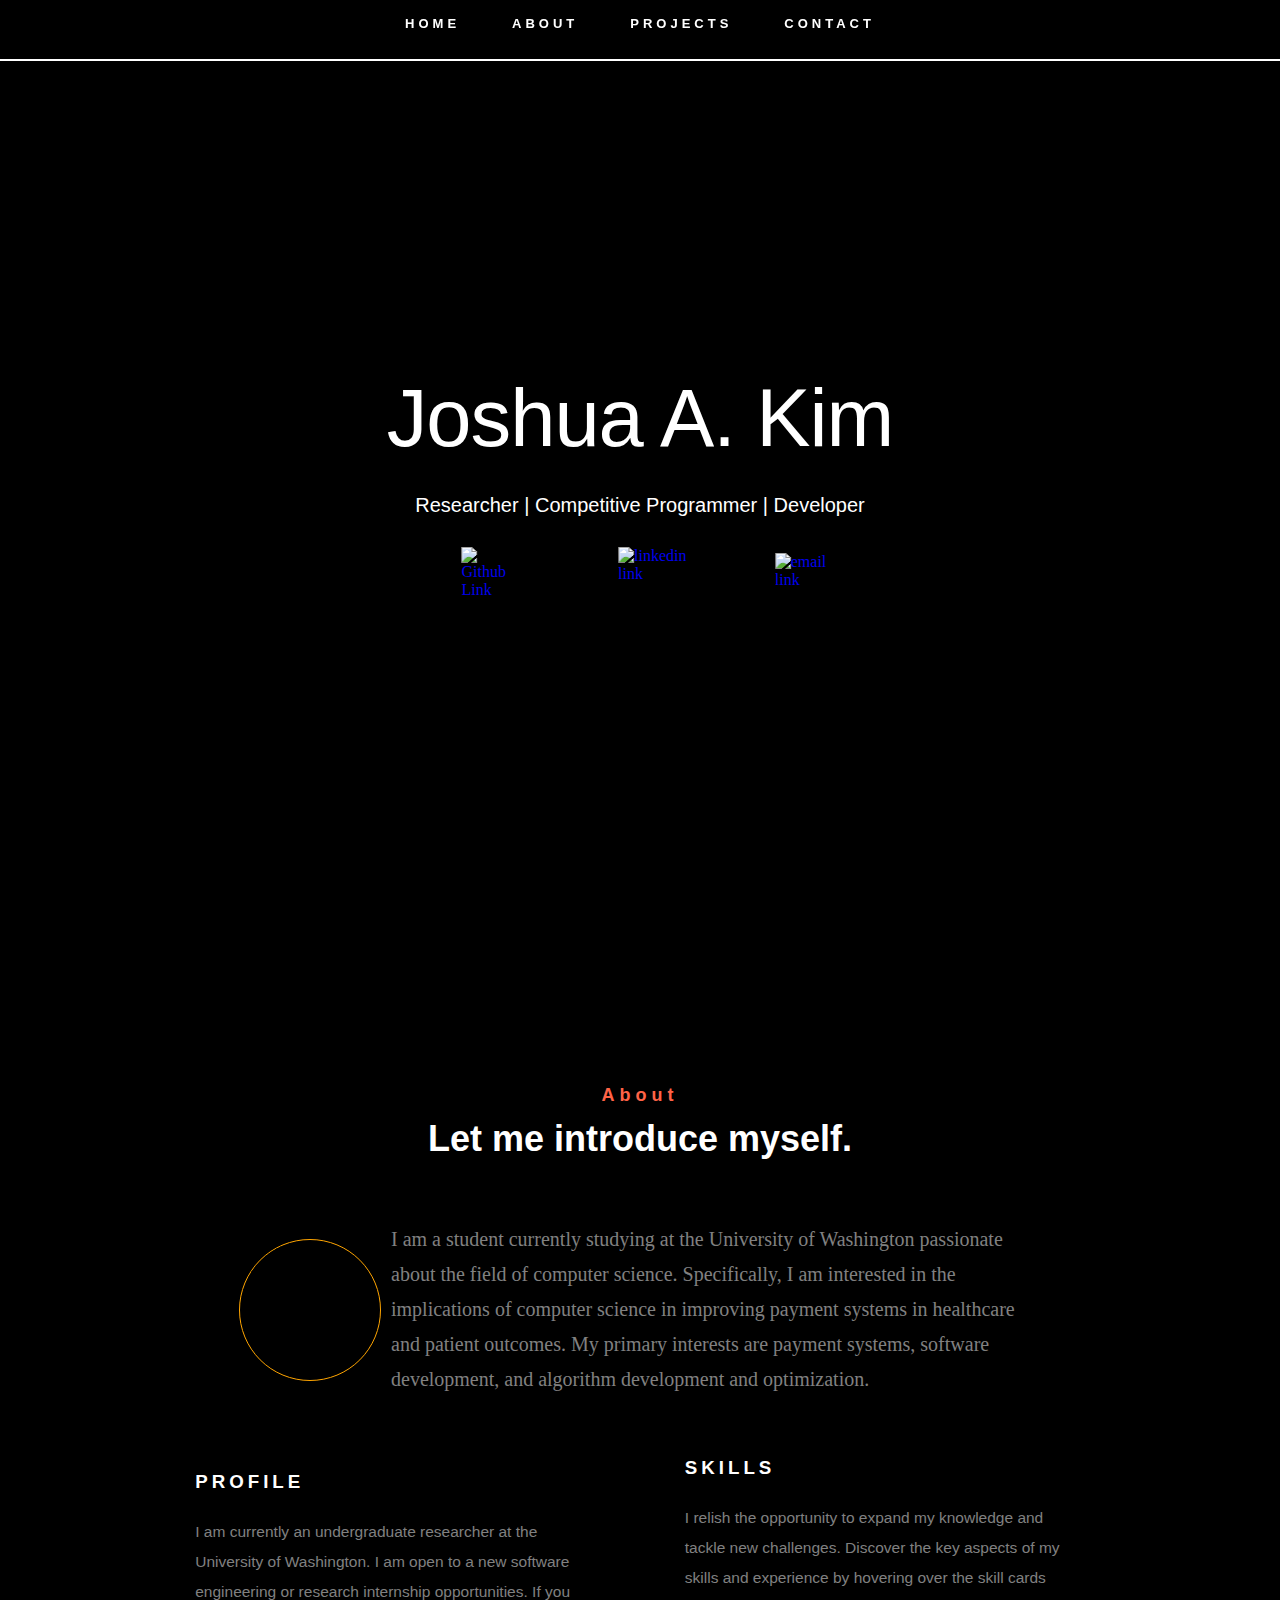
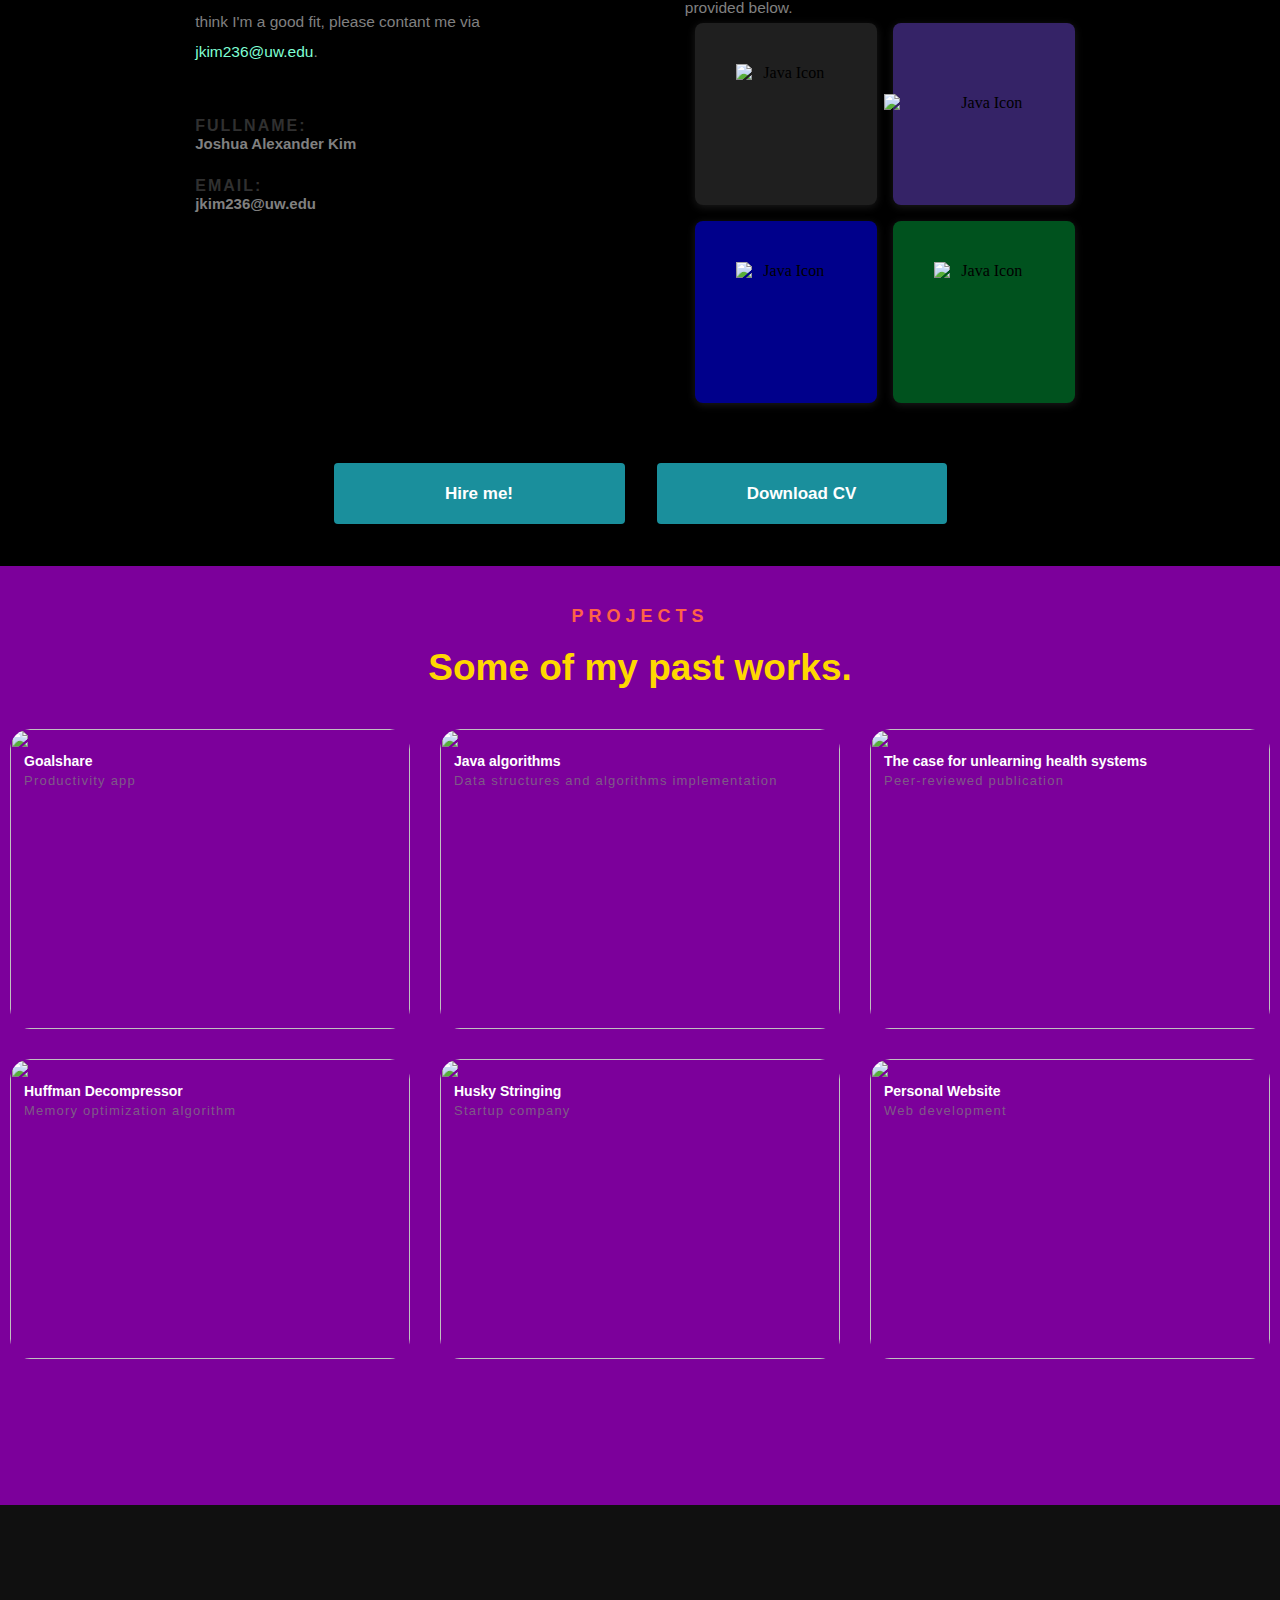
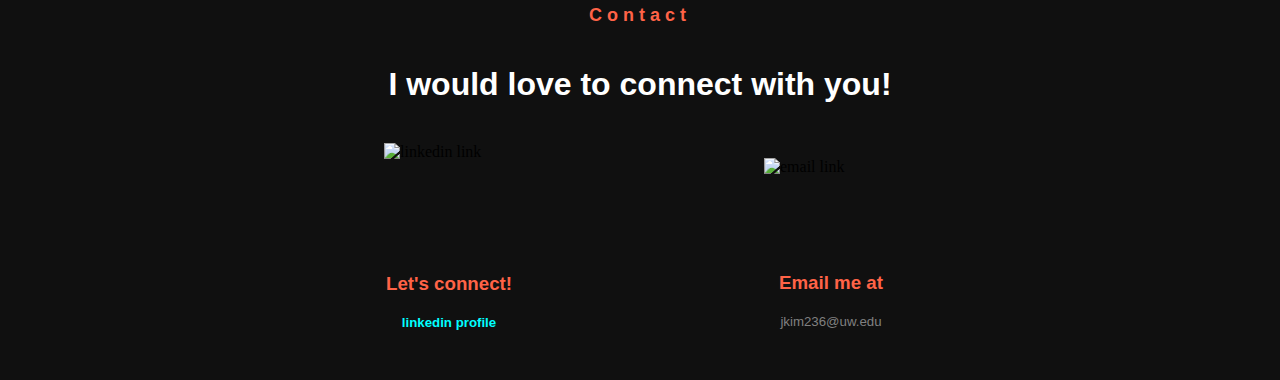
==== index.html @ 21c471ff "j" ====
<!DOCTYPE html>
<html lang="en">
    <head>
        <meta charset="UTF-8">
        <meta http-equiv="X-UA-Compatible" content="IE=edge">
        <meta name="viewport" content="width=device-width, initial-scale=1.0">
        <title>Joshua Kim Computer Science</title>
        <link rel="stylesheet" href="JoshuaKimStylesheet.css">
        <link rel="icon" href="https://github.com/jkim236/joshua_kim_website/blob/Josh_Kim_Website/CSicon.jpeg">
    </head>
    <body>
        <div class="scroller fade" id="thing">
            <button onclick="scrollToTarget()" class="noBackground">
                <h1 class="toggleWhite scrollButton spaced4px">HOME</h1>
            </button>
            <button onclick="scrollToTarget2()" class="noBackground">
                <h1 class="toggleWhite scrollButton spaced4px">ABOUT</h1>
            </button>
            <button onclick="scrollToTarget3()" class="noBackground">
                <h1 class="toggleWhite scrollButton spaced4px">PROJECTS</h1>
            </button>
            <button onclick="scrollToTarget4()" class="noBackground">
                <h1 class="toggleWhite scrollButton spaced4px">CONTACT</h1>
            </button>
            <hr class="white-line">
        </div>
        <header class="box" id="id1">
            <div class="temp_name">
                <h1 id="name">Joshua A. Kim</h1>
                <h3 class="centered white arialFont size">
                <span>Researcher </span>
                |
                <span>Competitive Programmer</span>
                |
                <span>Developer</span>
                </h3>
                <div class="aligned_links">
                    <a href="https://github.com/jkim236">
                        <img id="link" src="github_logo.png" alt="Github Link">
                        <img id="link2" src="github_logo_hovered.png" alt="Github Link Hovered">
                    </a>
                    <a href="https://www.linkedin.com/in/joshua-kim-aa0a30244/">
                        <img id="LiLink" src="linkedin_logo.png" alt="linkedin link">
                        <img id="LiLink2" src="linkedin_logo_hovered.png" alt="Github Link Hovered">
                    </a>
                    <a href="mailto:jkim236@uw.edu">
                        <img id="MailLink" src="mail_logo.png" alt="email link">
                        <img id="MailLink2" src="mail_logo_hovered.png" alt="Github Link Hovered">
                    </a>
                </div>
            </div>
        </header>
        <div class="section2">
            <div class="aboutMe" id="scrollToMe">
                <h2 class="centered paddingTop aboutText tomato letterspacing5px">
                    About
                </h2>
                <h1 class="centered paddingTop2 introductionText">Let me introduce myself.</h1>
                <div class="sidewavey">
                    <img class="circular-image" src="self_portrait.png" alt="Your image description">
                    <h6 class="centered gray timesNewRomans width650">
                        I am a student currently studying at the University of Washington passionate about the field of computer science. 
                        Specifically, I am interested in the implications of computer science 
                        in improving payment systems in healthcare and patient outcomes.
                        My primary interests are payment systems, software development,
                        and algorithm development and optimization.
                    </h6>
                </div>
                <div class="profile_skills">
                    <div class="profile">
                        <h3 class="white openSans spaced4px centeredIf">PROFILE</h3>
                        <p class="gray spaced strong-padding flexyWidth arialFont centeredIf">I am currently an undergraduate researcher at the University of Washington. 
                            I am open to a new software engineering or research internship opportunities. 
                            If you think I'm a good fit, please contant me via <a class="mailto-link" href="mailto:jkim236@uw.edu">jkim236@uw.edu</a>.</p>
                        <ul class="info-list flexyWidth leftpadding5">
                           <li class="super-strong-padding">
                              <strong class="strong">FULLNAME:</strong>
                           </li>
                           <li>
                                <span class="liElement">Joshua Alexander Kim</span>
                           </li>
                           <li class="strong-padding">
                              <strong class="strong">EMAIL:</strong>
                           </li>
                           <li>
                                <span class="liElement">jkim236@uw.edu</span>
                           </li>
                        </ul> 
                     </div>
                     <div class="skills centeredIf">
                        <h3 class="white openSans spaced4px centeredIf">SKILLS</h3>
                        <h3 class="gray spaced strong-padding arialFont centeredIf">
                            I relish the opportunity to expand my knowledge and tackle new challenges. 
                            Discover the key aspects of my skills and experience by hovering over the skill cards provided below.
                        </h3>
                        <div class="skill-container">
                            <div class="skill-card">
                              <div class="skill-icon">
                                <img src="java_logo.png" alt="Java Icon">
                              </div>
                              <div class="skill-description">
                                Extensive Java programming expertise, with experience in object-oriented projects and implementation of complex algorithms.
                            </div>
                            </div>
                            <div class="skill-card2">
                              <div class="skill-icon2">
                                <img src="uw_medicine_logo.png" alt="Java Icon">
                              </div>
                              <div class="skill-description">
                                 Under the guidance of UW Medicine alumni and professors, gained experience in research publication and presentation.
                            </div>
                        </div>
                        <div class="skill-container">
                            <div class="skill-card3">
                              <div class="skill-icon">
                                <img src="appstore_logo.png" alt="Java Icon">
                              </div>
                              <div class="skill-description">
                                Extensive experience in app development. Proficient in using SwiftUI, and utilizing databases to store data.
                            </div>
                            </div>
                            <div class="skill-card4">
                              <div class="skill-icon">
                                <img src="R_logo.png" alt="Java Icon">
                              </div>
                              <div class="skill-description">
                                 Experience coding in R for data analysis and manipulation with large datasets. Findings led to abstracts
                                 to be presented at academyhealth <a class="changeColor" href="https://academyhealth.org/ARM" target="_blank">Annual Research Meeting</a>
                            </div>
                        </div>
                     </div>
                </div>
            </div>
            <div class="flexRow">
                <button onclick="scrollToTarget4()" class="hire-me">
                    <p class="white openSans centered thing rightpadding"> Hire me!</p>
                </button>
                <a href="https://jkim236.github.io/resume/JoshuaKimResume.pdf" class="download-cv-btn" target="_blank">
                    <p class="white openSans centered thing leftpadding5"> Download CV</p>
                </a>
            </div>
        </div>
        <div class="section3" id="projects">
            <h1 class="centered aboutText tomato letterspacing5px">PROJECTS</h1>
            <h1 class="centered paddingTop3 aboutText text-size43">Some of my past works.</h1>
            <div class="container">
                <a href="https://github.com/jkim236/Goalshare-tree2" class="no-underline">
                    <div class="projectContainer">
                        <h1 class="text-padding">Goalshare</h1>
                        <h3 class="text-padding2">Productivity app</h3>
                        <img src="Goalshare_logo.png" class="tempy">
                        <img src="plus_icon.png" class="plus">
                    </div>
                </a>
                <a href="https://github.com/jkim236/CP-Practice-projects" class="no-underline">
                    <div class="projectContainer2">
                        <h1 class="text-padding">Java algorithms</h1>
                        <h1 class="text-padding2">Data structures and algorithms implementation</h1>
                        <img src="graph_logo.jpeg" class="tempy">
                        <img src="plus_icon.png" class="plus">
                    </div>
                </a>
                <a href="https://www.sciencedirect.com/science/article/pii/S2213076422000501?dgcid=author" class="no-underline">
                    <div class="projectContainer2">
                        <h1 class="text-padding">The case for unlearning health systems</h1>
                        <h1 class="text-padding2">Peer-reviewed publication</h1>
                        <img src="healthcare_icon.png" class="tempy">
                        <img src="plus_icon.png" class="plus">
                    </div>
                </a>
                <a href="https://github.com/jkim236/Huffman/tree/main/Huffman" class="no-underline">
                    <div class="projectContainer2">
                        <h1 class="text-padding">Huffman Decompressor</h1>
                        <h1 class="text-padding2">Memory optimization algorithm</h1>
                        <img src="huffman_icon.png" class="tempy">
                        <img src="plus_icon.png" class="plus">
                    </div>
                </a>
                <a href="https://www.instagram.com/huskystringing/" class="no-underline">
                    <div class="projectContainer2">
                        <h1 class="text-padding">Husky Stringing</h1>
                        <h1 class="text-padding2">Startup company</h1>
                        <img src="husky_stringing_icon.png" class="tempy">
                        <img src="plus_icon.png" class="plus">
                    </div>
                </a>
                <a href="https://github.com/jkim236/joshua_kim_website" class="no-underline">
                    <div class="projectContainer2">
                        <h1 class="text-padding">Personal Website</h1>
                        <h1 class="text-padding2">Web development</h1>
                        <img src="website_page.png" class="tempy">
                        <img src="plus_icon.png" class="plus">
                    </div>
                </a>
            </div>
        </div>
        <div class="section4" id="sec4">
            <h1 class="aboutText tomato letterspacing5px self-align-center paddingTop5">Contact</h1>
            <h1 class="centered paddingTop2 connect-text">I would love to connect with you!</h1>
            <div class="contact-container">
                <div class="contactbox1">
                    <img id="LiLink3" src="linkedin_logo.png" alt="linkedin link">
                    <h3 class="contact-text">Let's connect!</h3>
                    <a href="https://www.linkedin.com/in/joshua-kim-aa0a30244/" class="no-underline">
                        <h5 class="arial changeColor2 margin-top">linkedin profile</h5>
                    </a>
                </div>
                <div class="contactbox2">
                    <img id="MailLink3" src="mail_logo.png" alt="email link">
                    <h3 class="contact-text">Email me at</h3>
                    <h5 class="arial gray lesser-font-weight margin-top">jkim236@uw.edu</h5>
                </div>
            </div>
        </div>
        <script src="websiteJS.js"></script>

    </body>
</html>
---- JoshuaKimStylesheet.css ----
html {
  background-color: black;
}

body, h1, h2, h3, h4, h5, h6, p {
    margin: 0;
    padding: 0;
}
body {
  overflow-x: hidden;
  overflow-y: auto;
}
.box {
    display: flex;
    background-image: url("background6.jpeg");
    background-size: cover;
    background-position: center;
    width: 100%;
    height: 100vh;
    padding-top: 35px;
    justify-content: center;
    align-items: center;
    flex-direction: column;
    z-index: 9999;
}
@media (max-height: 400px) {
    .box {
      padding-top: 35px; 
    }
  }
#name {
    text-align: center;
    color: white;
    font: 81.3px/1.1em 'opensans-bold', sans-serif;
    letter-spacing: -1px;
    margin: 0 auto 12px auto;
    padding: 20px;
    align-self: center;
}
#link, #LiLink, #MailLink {
    padding-top: 30px;
    opacity: 1;
    transition: opacity 0.3s;
}
#link2, #LiLink2, #MailLink2 {
  padding-top: 30px;
  opacity: 0;
  transition: opacity 0.3s;
}
#link, #link2 {
  position: absolute;
    width: 50px;
    height: 50px;
}
#LiLink, #LiLink2 {
  position: absolute;
    width: 70px;
    height: 70px;
}
#MailLink, #MailLink2 {
  position: absolute;
    width: 67px;
    height: 57px;
    margin-top: 6px;
}
#link:hover, #LiLink:hover, #MailLink:hover {
    opacity: 0;
}
#link2:hover, #LiLink2:hover, #MailLink2:hover {
  opacity: 1;
}
.centered {
    text-align: center;
}
.white {
    color: white;
}
.spaced4px {
    letter-spacing: 4px;
}
.openSans {
    font-family: 'opensans-bold', sans-serif;
}
.aligned_links {
  position: relative;
    display: flex;
    flex-wrap: wrap;
    width: 100%;
    justify-content: space-evenly;
    align-items: center;
    gap: 40px;
    margin: 0 auto;
    align-self: center;
    transform: translateX(-4%);
    background-size: cover;
}
.scroller {
    position: fixed;
    z-index: 10000; 
    display: flex;
    justify-content: center;
    text-align: center;
    flex-wrap: wrap;
    width: 100%;
    padding-top: 15px;
    position: fixed;
    color: white;
    background-size: cover;
    gap: 40px
}
.fade {
    opacity: 1;
    transition: opacity 0.25s;
}
.fade-out {
    opacity: 0;
}
.temp_name {
    margin:0 auto;
    padding:0 auto;
    transform: translateY(-50px);
}
.section {
    font-size: 24px;
    font-family: 'Open Sans', sans-serif;
}
.section2 {
    background-color: black;
}
.paddingTop {
    padding-top: 80px;
}
.tomato {
    color: tomato;
}
.letterspacing5px {
    letter-spacing: 5px;
}
.paddingTop2 {
    padding-top: 0px;
}
.paddingTop3 {
    padding-top: 63px;
}
.aboutText {
    font-size: 18px;
    font-family: 'Open Sans', sans-serif;
}
.introductionText {
    color: white;
    font-size: 36px;
    font-family: 'Open Sans', sans-serif;
}
.gray {
    color: gray;
}
.aboutMe {
    display: flex;
    flex-direction: column;
    align-items: center;
    justify-content: center;
    width: 100%;
    height: 100%;
    margin: 0 auto;
    padding-top: 70px;
    gap: 12px;
}
.circular-image {
    width: 140px;
    height: 140px;
    border-radius: 50%;
    border: 1px solid orange;
}
.sidewavey {
    display: flex;
    flex-wrap: wrap;
    padding-top: 50px;
    justify-content: center;
    align-items: center;
    width: 100%;
}
.profile {
    align-self: center;
    display: flex;
    flex-wrap: wrap;
    max-width: 400px;
    margin-top: -8.4%;
}
.strong {
    color: #303030;
    font-family: 'Arial', sans-serif;
    letter-spacing: 2px;
}
.timesNewRomans {
    font-size: 20px;
    font-weight: 100;
    font-family: 'Times New Roman', Times, sans-serif;
}
ul {
    list-style-type: none;
    margin: 0;
    padding: 0;
}
.liElement {
    color: gray;
    font-size: 15px;
    font-weight: 900;
    font-family: 'Arial', sans-serif;
}
.spaced {
    line-height: 30px;
}
.width650 {
    width: 650px;
    line-height: 35px;
    text-align: left;
    padding-left: 10px;
}
.strong-padding {
    padding-top: 24px;
}
.super-strong-padding {
    padding-top: 50px;
}
.mailto-link {
    color:aquamarine;
    text-decoration: none;
    transition: color 0.25s;
}
.mailto-link:hover {
    color: #303030;
}
.profile_skills {
    padding-top: 10px;
    display: flex;
    flex-wrap: wrap;
    flex-direction: row;
    justify-content: center;
    width: 100%;
}
.skills {
    position: relative;
    display: flex;
    flex-wrap: wrap;
    flex-direction: column;
    max-width: 400px;
    padding-left: 7%;
    margin-top: 3%;
}
@media(max-width: 968px) {
    .profile_skills {
        flex-direction: column;
    }
    .profile {
        align-self: center;
        flex-direction: column;
        max-width: 100%;
        width: 100%;
    }
    .skills {
        padding-top: 20px;
        max-width: 100%;
        width: 90%;
        padding-left: 0;
    }
    .centeredIf {
        align-self: center;
    }
    .flexyWidth {
        max-width: 90%;
    }
    .leftpadding5 {
        padding-left: 5%;
      }
}
.arialFont {
    font-family: 'Arial', sans-serif;
    font-size: 15.5px;
    font-weight: 100;
}
.skill-container {
    display: flex;
    flex-wrap: wrap;
    flex-direction: row;
    justify-content: center;
    gap: 16px;
  }
  .skill-card, .skill-card2, .skill-card3, .skill-card4 {
    position: relative;
    border-radius: 8px;
    padding: 16px;
    width: 150px;
    height: 150px;
    box-shadow: 0 2px 8px rgba(255, 255, 255, 0.1);
    text-align: center;
  }
  
  .skill-card {
    background-color: #1f1f1f;
  }
  
  .skill-card2 {
    background-color: #352367;
  }
  .skill-card3 {
    background-color: darkblue;
  }
  .skill-card4 {
    background-color: rgb(0, 82, 30);
  }
  .skill-icon img {
    width: 100px;
    height: 100px;
    transition: opacity 0.5s;
    position: absolute;
    top: 50%; 
    left: 50%; 
    transform: translate(-50%, -50%); 
  }
  .skill-icon2 img {
    position: absolute;
    width: 200px;
    height: 40px;
    transition: opacity 0.15s;
    top: 50%; 
    left: 50%; 
    transform: translate(-50%, -50%); 
  }
  
  .skill-title {
    font-size: 24px;
    margin: 8px 0;
    color: #fff; 
  }
  
  .skill-description {
    position: absolute;
    width: 180px;
    font-size: 13.5px;
    font-family: Arial, Helvetica, sans-serif;
    color: #ccc; 
    transition: opacity 0.15s;
    opacity: 0;
    top: 50%; 
    left: 50%; 
    transform: translate(-50%, -50%); 
  }
  
  .skill-card:hover .skill-description {
    opacity: 1;
  }
  .skill-card2:hover .skill-description {
    opacity: 1;
  }
  .skill-card3:hover .skill-description {
    opacity: 1;
  }
  .skill-card4:hover .skill-description {
    opacity: 1;
  }
  .skill-card:hover .skill-icon {
    opacity: 0.1;
  }
  .skill-card2:hover .skill-icon2 {
    opacity: 0.1;
  }
  .skill-card3:hover .skill-icon {
    opacity: 0.1;
  }
  .skill-card4:hover .skill-icon {
    opacity: 0.1;
  }
  .skill-card:hover {
    border: 1px solid #ffffff;
    box-shadow: 0 4px 16px rgba(128, 0, 128, 0.4);
    background-color: #5a5a5a;
    transition: all 0.15s ease;
  }
    .skill-card2:hover {
    border: 1px solid #ffffff;
    box-shadow: 0 4px 16px rgba(128, 0, 128, 0.4);
    background-color: #4b3194;
    transition: all 0.15s ease;
  }
  .skill-card3:hover {
    border: 1px solid #ffffff;
    box-shadow: 0 4px 16px rgba(128, 0, 128, 0.4);
    background-color: #3900d6;
    transition: all 0.15s ease;
  }
  .skill-card4:hover {
    border: 1px solid #ffffff;
    box-shadow: 0 4px 16px rgba(128, 0, 128, 0.4);
    background-color: #017325;
    transition: all 0.15s ease;
  }
  .info-list {
    padding-bottom: 30px;
  }
  .download-cv-btn {
    display: flex;
    justify-content: center;
    align-items: center;
    text-align: center;
    height: 100%; 
    background-color: #1a8f9c;
    color: white;
    padding: 10px 20px;
    text-decoration: none;
    font-size: 24px;
    border-radius: 4px;
    width: 250px;
    height: 41px;
    transition: background-color 0.3s;
  }
  .download-cv-btn:hover {
    background-color: #414141;
    cursor: pointer;
  }
  .hire-me {
    display: flex;
    justify-content: center;
    align-items: center;
    text-align: center;
    background-color: #1a8f9c;
    border: none;
    color: white;
    padding: 10px 20px;
    text-decoration: none;
    font-size: 24px;
    border-radius: 4px;
    width: 291px;
    height: 61px;
    transition: background-color 0.3s;
  }
  .hire-me:hover {
    background-color: #414141;
    cursor: pointer;
  }
  .thing {
    font-weight: bold;
    font-size: 17px;
  }
  .flexRow {
    display: flex;
    flex-direction: row;
    flex-wrap: wrap;
    justify-content: center;
    width: 100%;
    gap: 32px;
    background-color: black;
    padding-bottom: 30px;
    padding-top: 60px;
    }
    .rightPadding {
        padding-right: 20px;
    }
  .size {
    font-size: 20px;
  }
  .noBackground {
    background: none;
    border: none;
  }
  .toggleWhite {
    color: white;
  }
  .toggleWhite:hover {
    color:#1a8f9c;
    cursor: pointer;
    transition: ease 0.3s;
  }
  .scrollButton {
    font-size: 13px;
    font-weight: 700;
    font-family: 'Arial';
  }
  .white-line {
    margin-top: -13px;
    width: 100%;
    height: 2px;
    background-color: white;
    border: none;
}
.changeColor {
  color: rgb(218, 196, 0);
  text-decoration: none;
  transition: ease 0.2s;
}
.changeColor:hover {
  color: aqua;
}
.section3 {
  padding-top: 40px;
  background-color: rgb(124, 0, 155);
  width: 100%;
  min-height: 100vh;
}
.container {
  margin: 0 auto;
  padding-top: 40px;
  padding-bottom: 40px;
  display: flex;
  flex-wrap: wrap;
  flex-direction: row;
  justify-content: center;
  gap: 30px;
  max-width: 1512px;
}
.projectContainer, .projectContainer2 {
  position: relative;
  height: 300px;
  width: 400px;
  border-radius: 20px;
  overflow: hidden;
}
.projectContainer2:hover {
  border-style: solid;
  border-width: 1px;
  border-color: blue;
}
.tempy {
  position: absolute;
  top: 50%; 
  left: 50%; 
  transform: translate(-50%, -50%); 
  opacity: 1;
  border-radius: 20px;
  height: 100%;
  width: 100%;
  object-fit: cover;
  transition: opacity 0.3s;
}
.plus {
  position: absolute;
  top: 50%; 
  left: 50%; 
  transform: translate(-50%, -50%); 
  opacity: 0;
  width: 50px;
  height: 40px;
  background: none;
}
.projectContainer:hover .tempy, .projectContainer2:hover .tempy {
  opacity: 0.1;
}
.projectContainer:hover, .projectContainer2:hover {
  background-color: #1f1f1f;
}
.projectContainer:hover .plus, .projectContainer2:hover .plus {
  opacity: 1;
}
.temp234 {
  font-family: 'Arial', sans-serif;
  color: white;
}
.text-size43 {
  font-size: 37px;
  color: gold;
  font-weight: 650;
}
.no-underline {
  font-family: Arial, sans-serif;
  text-decoration: none;
  color: white;
}
.text-padding {
  font-size: 14px;
  padding-left: 3.5%;
  padding-top: 6%;
}
.text-padding2 {
  font-size: 13px;
  opacity: 0.7;
  padding-left: 3.5%;
  padding-top: 1%;
  color: gray;
  font-weight: 30;
  letter-spacing: 1.22px;
}
.paddingTop3 {
  padding-top: 20px;
}
.section4 {
  display: flex;
  flex-direction: column;
  flex-wrap: wrap;
  justify-content: center;
  background-color: rgb(16, 16, 16);
  width: 100%;
  margin-top: -13px;
  gap: 40px;
}
.self-align-center {
  align-self: center;
}
.contact-container {
  position: relative;
    display: flex;
    flex-wrap: wrap;
    width: 100%;
    align-items: center;
    justify-content: center;
    gap: calc(40px + 15%);
    margin: 0 auto;
    align-self: center;
    padding-bottom: 50px;
}
.contactbox1 {
  display: flex;
  flex-direction: column;
  width: 150px;
  align-items: center;

}
.contactbox2 {
  display: flex;
  flex-direction: column;
  align-items: center;
  margin-top: 13px; 
  width: 150px;
}
#LiLink3 {
  width: 130px;
  height: 130px;
}
#MailLink3 {
  width: 134px;
  height: 114px;
}
.connect-text {
  font-family: 'Arial', sans-serif;
  align-items: center;
  color: white;
}
.contact-text {
  font-family: Arial, Helvetica, sans-serif;
  color: tomato;
  text-align: center;
}
.paddingTop5 {
  padding-top: 100px;
}
.arial {
  font-family: Arial;
}
.changeColor2 {
  color: aqua;
  transition: ease 0.2s;
}
.changeColor2:hover {
  color: rgb(56, 55, 55);
}
.lesser-font-weight {
  font-weight: 350;
}
.margin-top {
  margin-top: 20px;
}
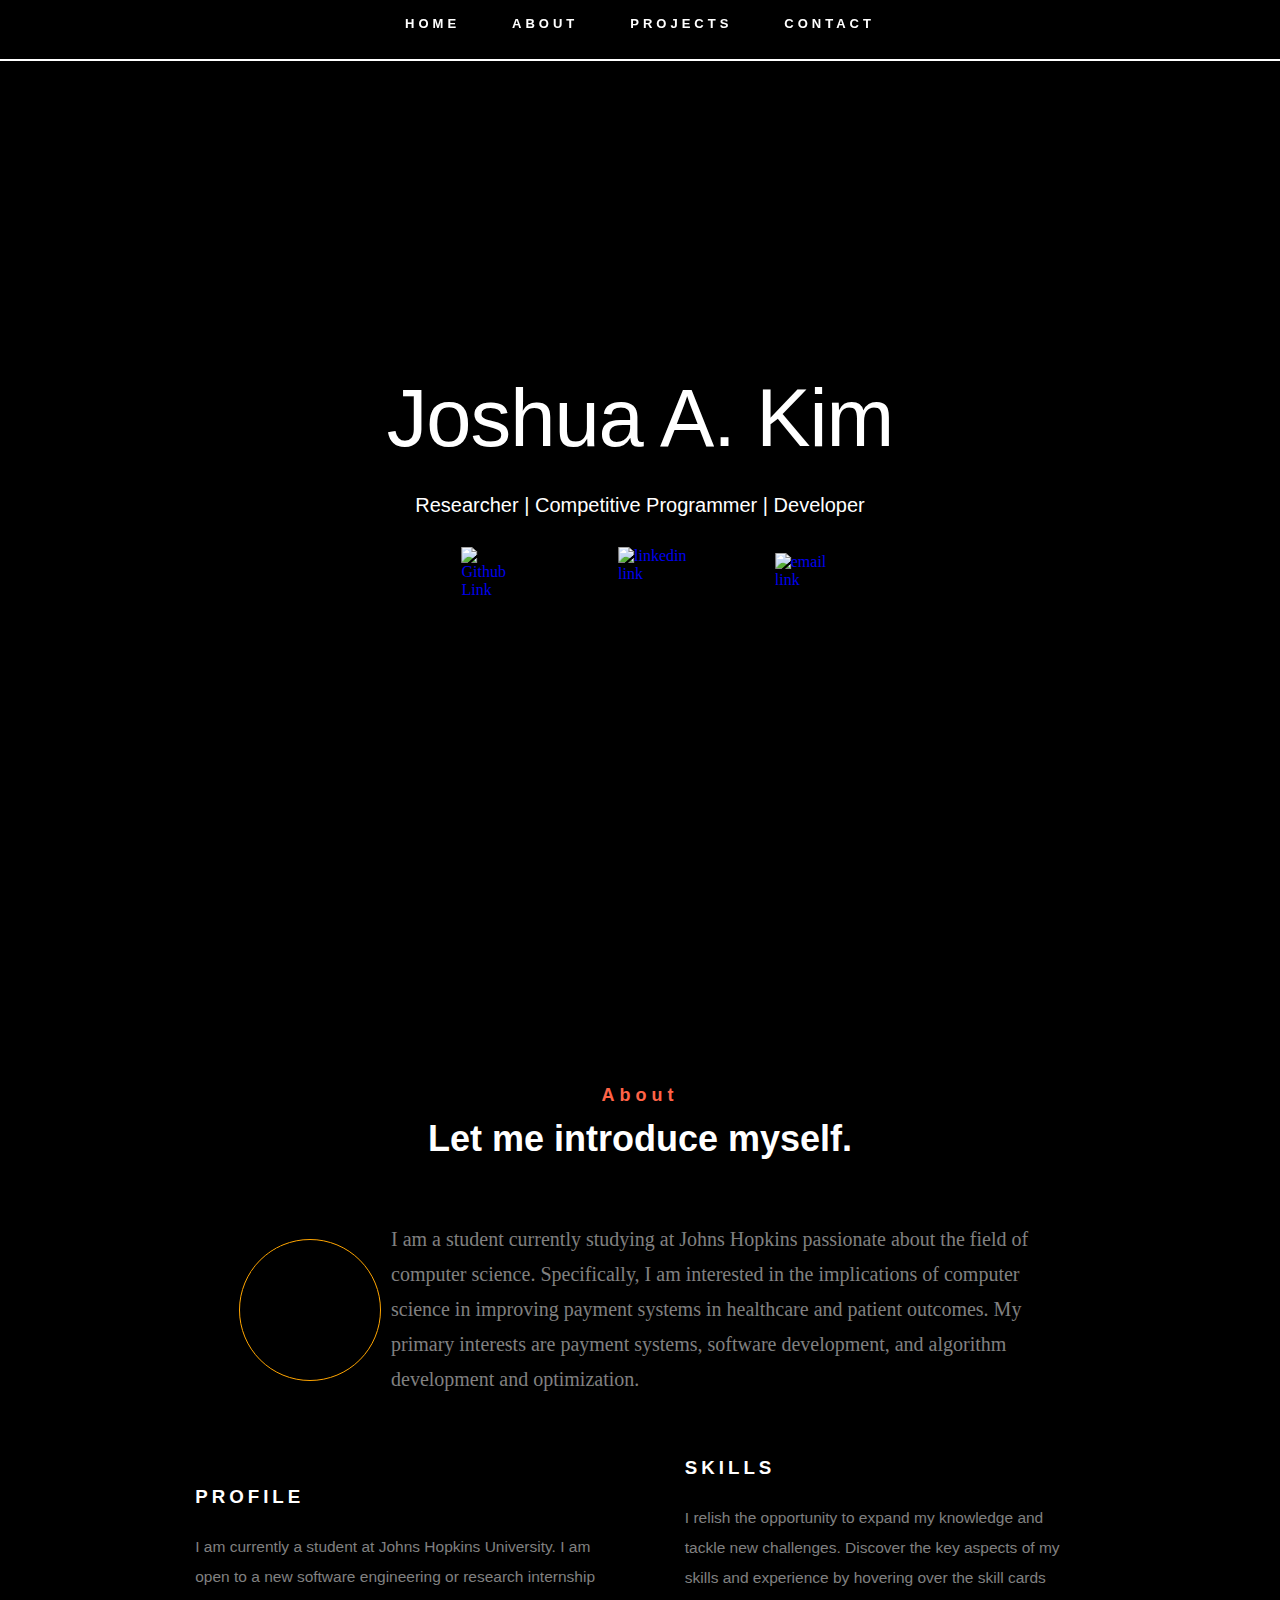
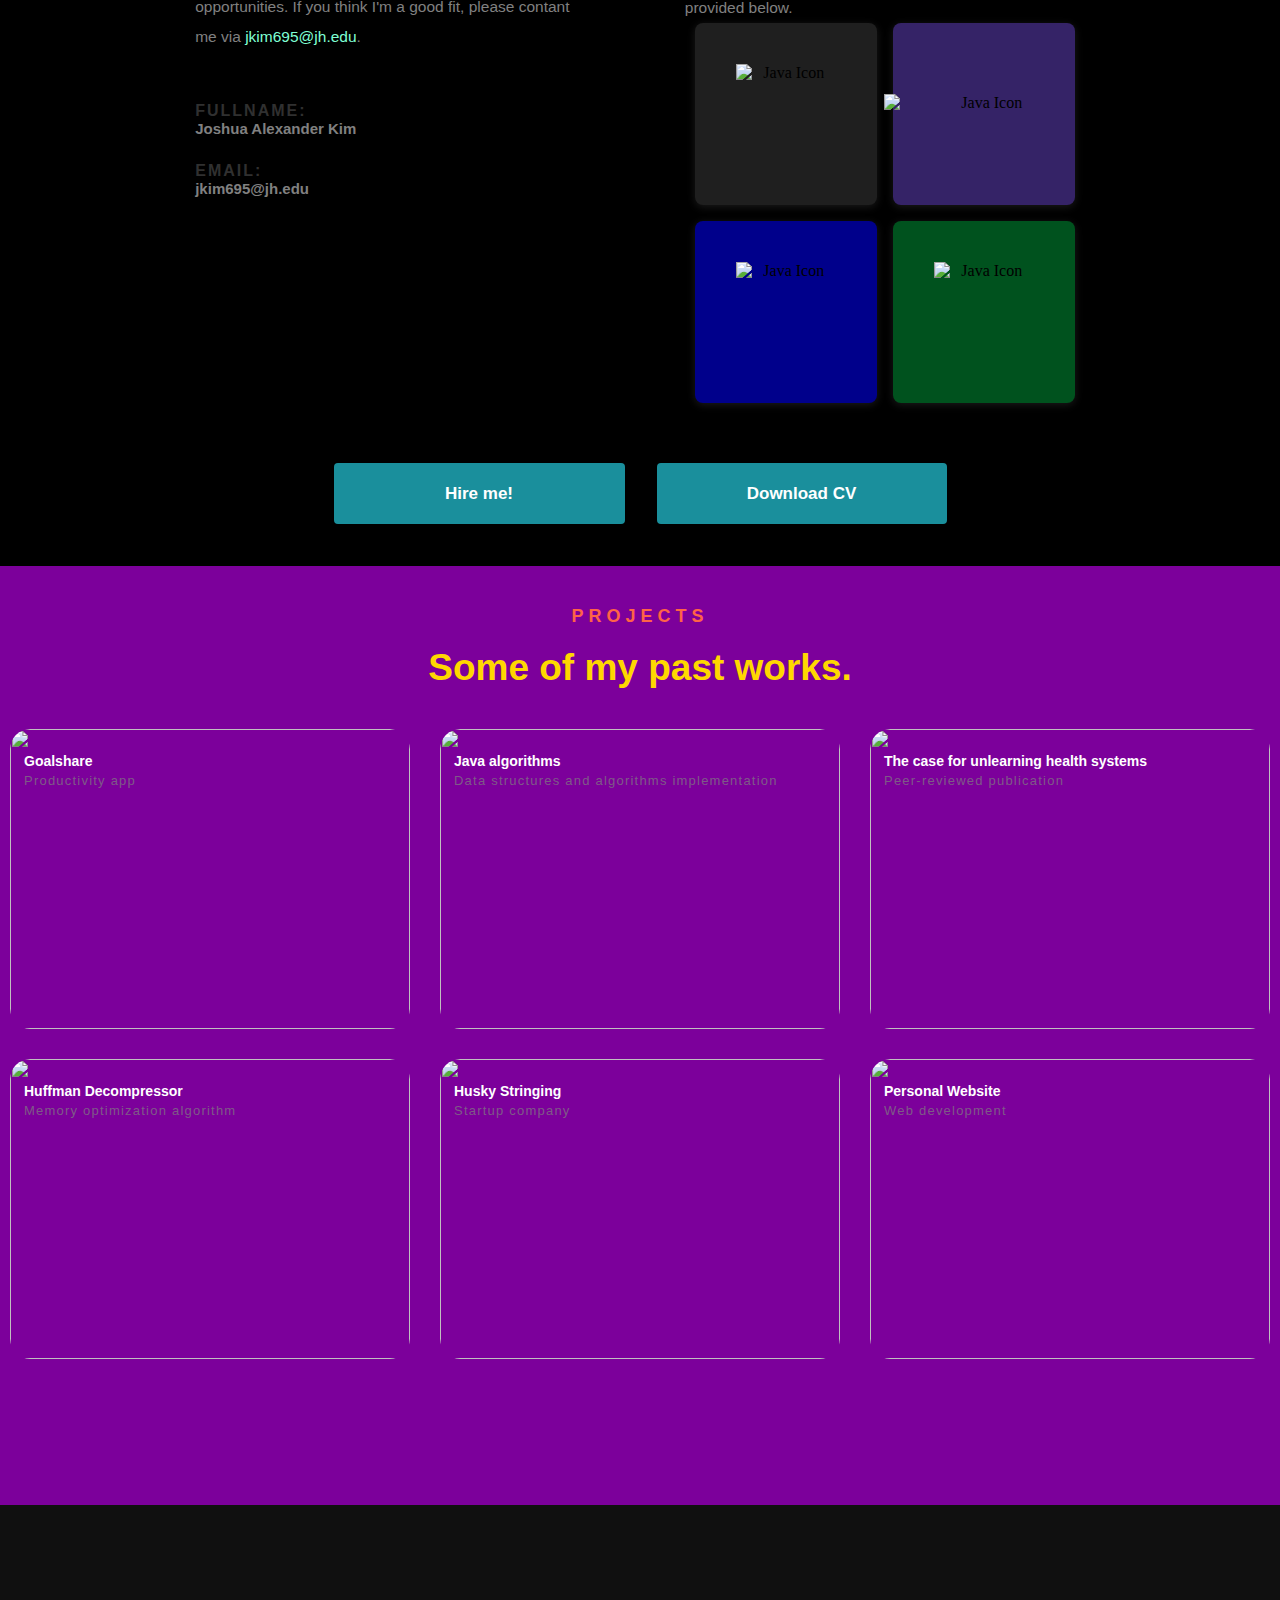
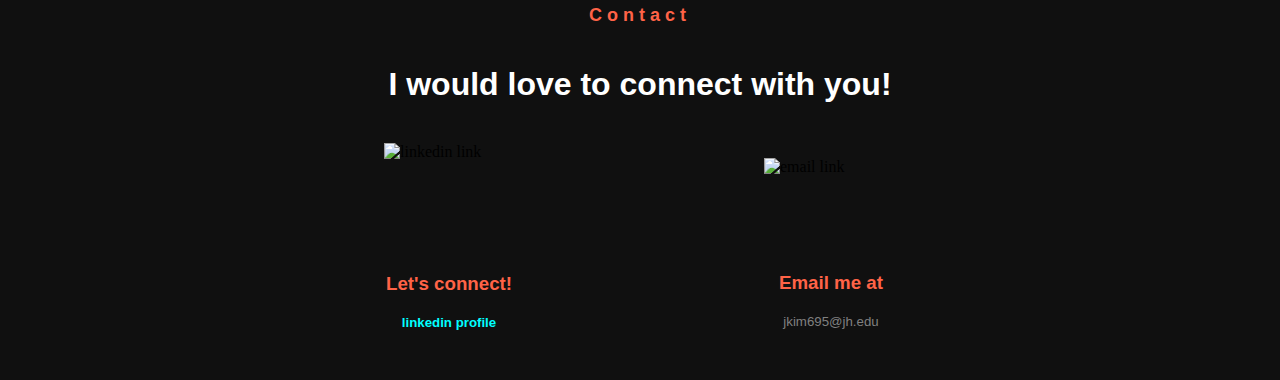
==== commit e8486776: "UW->JH" ====
--- a/index.html
+++ b/index.html
@@ -35,7 +35,7 @@
                 <span>Developer</span>
                 </h3>
                 <div class="aligned_links">
-                    <a href="https://github.com/jkim236">
+                    <a href="https://github.com/jkim695">
                         <img id="link" src="github_logo.png" alt="Github Link">
                         <img id="link2" src="github_logo_hovered.png" alt="Github Link Hovered">
                     </a>
@@ -43,7 +43,7 @@
                         <img id="LiLink" src="linkedin_logo.png" alt="linkedin link">
                         <img id="LiLink2" src="linkedin_logo_hovered.png" alt="Github Link Hovered">
                     </a>
-                    <a href="mailto:jkim236@uw.edu">
+                    <a href="mailto:jkim695@jh.edu">
                         <img id="MailLink" src="mail_logo.png" alt="email link">
                         <img id="MailLink2" src="mail_logo_hovered.png" alt="Github Link Hovered">
                     </a>
@@ -59,7 +59,7 @@
                 <div class="sidewavey">
                     <img class="circular-image" src="self_portrait.png" alt="Your image description">
                     <h6 class="centered gray timesNewRomans width650">
-                        I am a student currently studying at the University of Washington passionate about the field of computer science. 
+                        I am a student currently studying at Johns Hopkins passionate about the field of computer science. 
                         Specifically, I am interested in the implications of computer science 
                         in improving payment systems in healthcare and patient outcomes.
                         My primary interests are payment systems, software development,
@@ -69,9 +69,9 @@
                 <div class="profile_skills">
                     <div class="profile">
                         <h3 class="white openSans spaced4px centeredIf">PROFILE</h3>
-                        <p class="gray spaced strong-padding flexyWidth arialFont centeredIf">I am currently an undergraduate researcher at the University of Washington. 
+                        <p class="gray spaced strong-padding flexyWidth arialFont centeredIf">I am currently a student at Johns Hopkins University. 
                             I am open to a new software engineering or research internship opportunities. 
-                            If you think I'm a good fit, please contant me via <a class="mailto-link" href="mailto:jkim236@uw.edu">jkim236@uw.edu</a>.</p>
+                            If you think I'm a good fit, please contant me via <a class="mailto-link" href="mailto:jkim695@jh.edu">jkim695@jh.edu</a>.</p>
                         <ul class="info-list flexyWidth leftpadding5">
                            <li class="super-strong-padding">
                               <strong class="strong">FULLNAME:</strong>
@@ -83,7 +83,7 @@
                               <strong class="strong">EMAIL:</strong>
                            </li>
                            <li>
-                                <span class="liElement">jkim236@uw.edu</span>
+                                <span class="liElement">jkim695@jh.edu</span>
                            </li>
                         </ul> 
                      </div>
@@ -208,7 +208,7 @@
                 <div class="contactbox2">
                     <img id="MailLink3" src="mail_logo.png" alt="email link">
                     <h3 class="contact-text">Email me at</h3>
-                    <h5 class="arial gray lesser-font-weight margin-top">jkim236@uw.edu</h5>
+                    <h5 class="arial gray lesser-font-weight margin-top">jkim695@jh.edu</h5>
                 </div>
             </div>
         </div>
